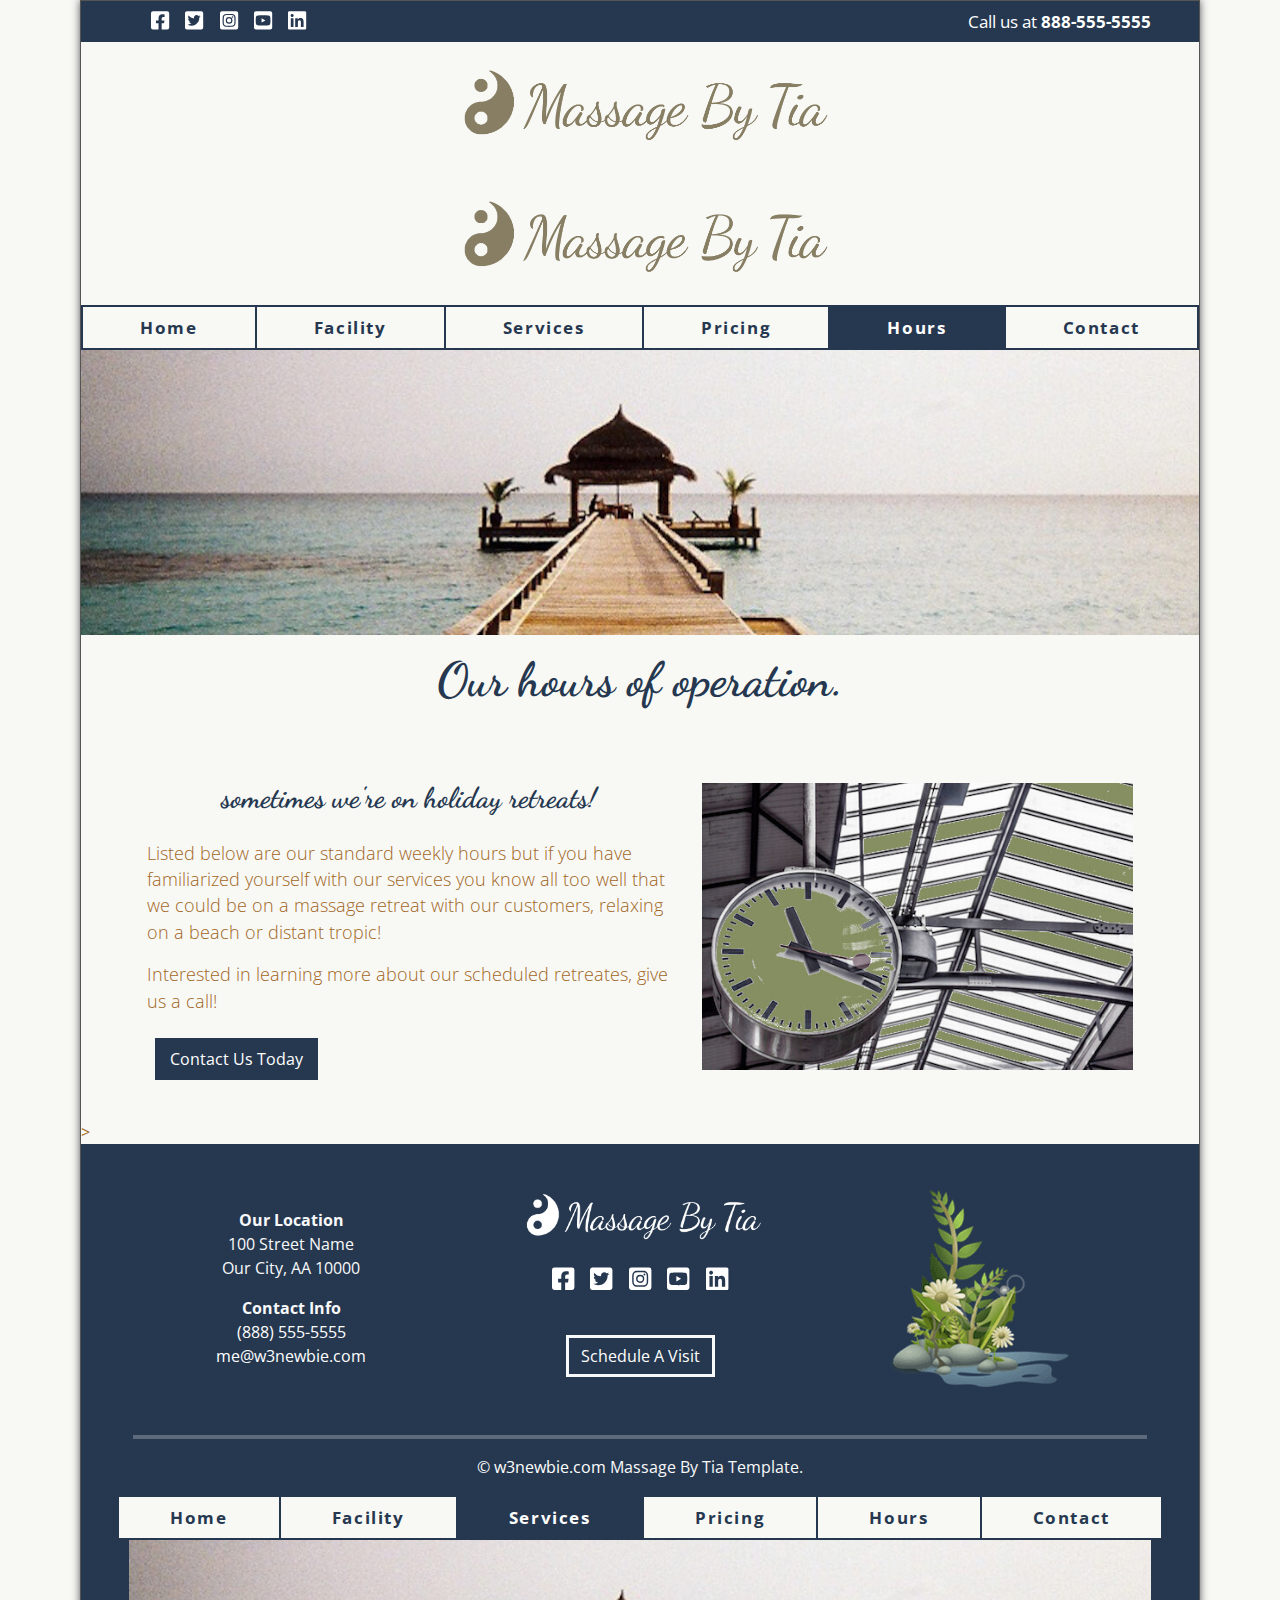
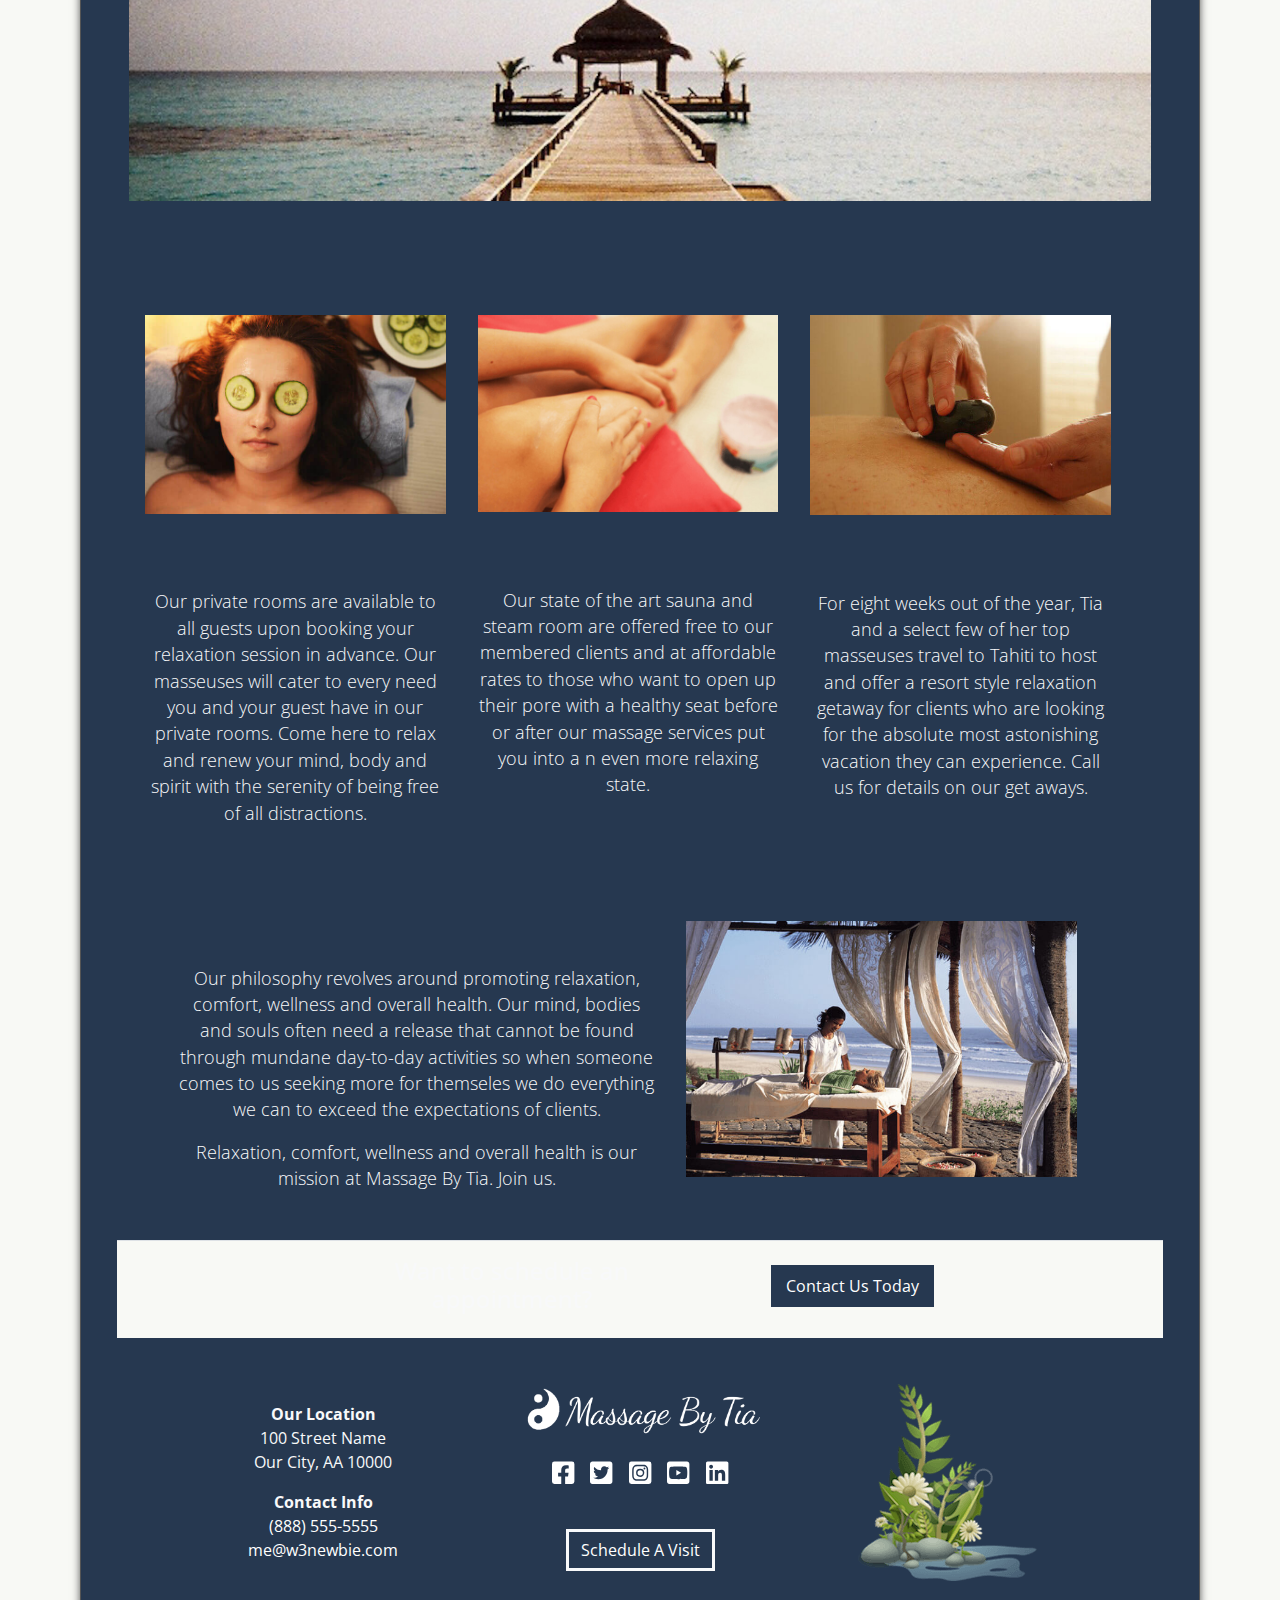
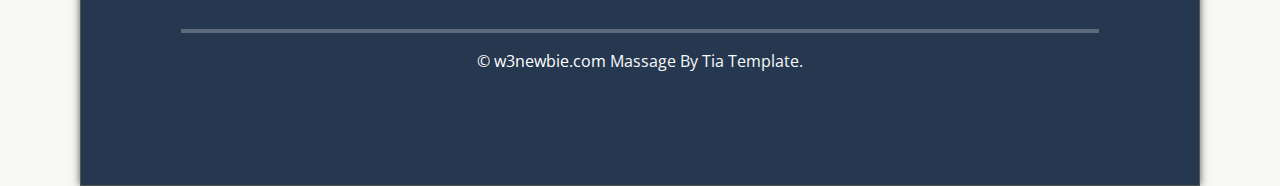
==== about.html @ 9609983c "first commit" ====
<!DOCTYPE html>
<html lang="en">
<head>
	<meta charset="UTF-8">
	<meta name="viewport" content="width=device-width, initial-scale=1.0, viewport-fit=cover">
	<meta http-equiv="X-UA-Compatible" content="ie=edge">
	<title>Massage By Tia Template | Services</title>
	<meta name="description" content="">
	<meta name="keywords" content="">
	<meta name="author" content="w3newbie.com">
	<link rel="shortcut icon" href="img/favicon.ico">
	<!-- Bootstrap CSS -->
	<link rel="stylesheet" href="css/bootstrap.min.css">
	<!-- Style.css -->
	<link rel="stylesheet" href="css/style.css">
	<!-- Google Fonts https://fonts.google.com/ "%7C" replaces "|" for w3c validation -->
	<link href="https://fonts.googleapis.com/css?family=Dancing+Script:400,700%7COpen+Sans:400,700&display=swap" rel="stylesheet">
</head>
<body>
	<!-- Main Wrapping Container -->
	<div class="wrapper">

		<!-- Header -->
		<header>
			<!-- Top Bar -->
			<div class="top-bar">
				<div class="container">
					<div class="row">
						<!-- Social Menu -->
						<div class="d-none d-sm-block col-sm-6 col-md-4 col-lg-3">
							<div class="social-center mx-auto">
								<ul class="social">
									<li><a href="https://facebook.com/w3newbie/" target="_blank"><i class="fa-brands fa-facebook-square"></i></a></li>
									<li><a href="https://twitter.com/w3newb" target="_blank"><i class="fa-brands fa-twitter-square"></i></a></li>
									<li><a href="https://instagram.com/w3newbie/" target="_blank"><i class="fa-brands fa-instagram-square"></i></a></li>
									<li><a href="https://youtube.com/w3newbie/" target="_blank"><i class="fa-brands fa-youtube-square"></i></a></li>
									<li><a href="https://linkedin.com" target="_blank"><i class="fa-brands fa-linkedin"></i></a></li>
								</ul>
							</div>
						</div>
						<!-- Filler Space Between -->
						<div class="d-none d-md-block col-md-4 col-lg-6">
						</div>
						<!-- Phone -->
						<div class="col-sm-6 col-md-4 col-lg-3 text-center">
							<a href="tel:+18885555555">
								<p>Call us at <b> 888-555-5555</b></p>
							</a>
						</div>

					</div> <!-- End Row -->
				</div> <!-- End Container -->
			</div> <!-- End Top Bar -->

			<!-- Logo -->
			<div class="row justify-content-center">
				<div class="col-8 col-md-6 col-lg-5">
					<a href="index.html"><img class="img-fluid" src="img/logo.png" alt=""/></a>
				</div>
			</div> <!-- End Logo -->


		
			<!-- Logo -->
			<div class="row justify-content-center">
				<div class="col-8 col-md-6 col-lg-5">
					<a href="index.html"><img class="img-fluid" src="img/logo.png" alt=""/></a>
				</div>
			</div> <!-- End Logo -->

			<!-- Navbar -->
			<nav class="navbar navbar-expand-sm">
				<!-- Hamburger Menu Toggle -->
				<button class="navbar-toggler" type="button" data-bs-toggle="collapse" data-bs-target="#navbarResponsive">
					<span class="custom-toggler-icon"><i class="fas fa-bars"></i></span>
				</button>
				<!-- Navigation -->
				<div class="collapse navbar-collapse" id="navbarResponsive">
					<ul class="navbar-nav nav-fill w-100">
						<li class="nav-item">
							<a href="index.html" class="nav-link">Home</a>
						</li>
						<li class="nav-item">
							<a href="facility.html" class="nav-link">Facility</a>
						</li>
						<li class="nav-item">
							<a href="about.html" class="nav-link">Services</a>
						</li>
						<li class="nav-item">
							<a href="pricing.html" class="nav-link">Pricing</a>
						</li>
						<li class="nav-item active">
							<a href="hours.html" class="nav-link active">Hours</a>
						</li>
						<li class="nav-item">
							<a href="contact.html" class="nav-link">Contact</a>
						</li>
					</ul>
				</div>

			 </nav> <!-- End Navbar-->

		</header> <!-- End Header -->

      <!-- Banner IMG -->
		<img src="img/pier.jpg" alt=""/>

      <!-- H1 Heading Title -->
      <h1 class="title py-3">Our hours of operation.</h1>

      <!-- Two Column Section -->
      <div class="row justify-content-center p-3">
         <div class="col-md-8 col-lg-6">
            <h3 class="title py-3">sometimes we're on holiday retreats!</h3>
            <p class="lead">Listed below are our standard weekly hours but if you have familiarized yourself with our services you know all too well that we could be on a massage retreat with our customers, relaxing on a beach or distant tropic!</p>
            <p class="lead">Interested in learning more about our scheduled retreates, give us a call!</p>
            <a class="btn btn-green btn-md" href="contact.html">Contact Us Today</a>
         </div>
         <div class="col-md-4 col-lg-5 my-auto">
               <img src="img/hours/hours.jpg" alt=""/>
         </div>
      </div>
      <!-- End Two Column Section -->

>

		<!-- Footer -->
		<div class="footer">
         <div class="row text-light text-center pt-4 pb-5 px-2 px-md-5">
   
            <div class="col-md mt-4">
               <strong>Our Location</strong>
               <p>100 Street Name<br>Our City, AA 10000</p>
               <strong>Contact Info</strong>
               <p><a href="tel:+18885555555">(888) 555-5555</a>
                  <br><a href="mailto:me@w3newbie.com">me@w3newbie.com</a></p>
            </div> <!-- End Column -->

            <div class="col-md my-auto">
               <img class="logo" src="img/logo-white.png" alt="">
               <div class="social-center mx-auto">
                  <ul class="social">
                     <li><a href="https://facebook.com/w3newbie/" target="_blank"><i class="fa-brands fa-facebook-square"></i></a></li>
							<li><a href="https://twitter.com/w3newb" target="_blank"><i class="fa-brands fa-twitter-square"></i></a></li>
							<li><a href="https://instagram.com/w3newbie/" target="_blank"><i class="fa-brands fa-instagram-square"></i></a></li>
							<li><a href="https://youtube.com/w3newbie/" target="_blank"><i class="fa-brands fa-youtube-square"></i></a></li>
							<li><a href="https://linkedin.com" target="_blank"><i class="fa-brands fa-linkedin"></i></a></li>
                  </ul>
               </div>
               <a class="btn btn-outline-light btn-md" href="contact.html">Schedule A Visit</a>
            </div> <!-- End Column -->

            <div class="col-md my-auto">
               <img src="img/plant.png" alt=""/>
            </div> <!-- End Column -->

            <div class="col-12 pb-0">
               <hr class="socket w-100">
               <p>&copy; <a href="https://w3newbie.com" target="_blank">w3newbie.com</a> Massage By Tia Template.</p>
            </div>





			<!-- Navbar -->
			<nav class="navbar navbar-expand-sm">
				<!-- Hamburger Menu Toggle -->
				<button class="navbar-toggler" type="button" data-bs-toggle="collapse" data-bs-target="#navbarResponsive">
					<span class="custom-toggler-icon"><i class="fas fa-bars"></i></span>
				</button>
				<!-- Navigation -->
				<div class="collapse navbar-collapse" id="navbarResponsive">
					<ul class="navbar-nav nav-fill w-100">
						<li class="nav-item">
							<a href="index.html" class="nav-link">Home</a>
						</li>
						<li class="nav-item">
							<a href="facility.html" class="nav-link">Facility</a>
						</li>
						<li class="nav-item active">
							<a href="services.html" class="nav-link active">Services</a>
						</li>
						<li class="nav-item">
							<a href="pricing.html" class="nav-link">Pricing</a>
						</li>
						<li class="nav-item">
							<a href="hours.html" class="nav-link">Hours</a>
						</li>
						<li class="nav-item">
							<a href="contact.html" class="nav-link">Contact</a>
						</li>
					</ul>
				</div>

			 </nav> <!-- End Navbar-->

		</header> <!-- End Header -->

      <!-- Banner IMG -->
		<img src="img/pier.jpg" alt=""/>

      <!-- H1 Heading Title -->
      <h1 class="title py-3">our extended massage services...</h1>

      <!-- Three Column Section -->
      <div class="row px-4">
         <div class="col-md">
            <img src="img/services/beauty-mask.jpg" alt=""/>
            <h3 class="title py-3">Private Massage Area</h3>
            <p class="lead">Our private rooms are available to all guests upon booking your relaxation session in advance. Our masseuses will cater to every need you and your guest have in our private rooms. Come here to relax and renew your mind, body and spirit with the serenity of being free of all distractions.</p>
         </div>
         <div class="col-md">
            <img src="img/services/foot-massages.jpg" alt=""/>
            <h3 class="title py-3">Sauna & Steam Room</h3>
            <p class="lead">Our state of the art sauna and steam room are offered free to our membered clients and at affordable rates to those who want to open up their pore with a healthy seat before or after our massage services put you into a n even more relaxing state.</p>
         </div>
         <div class="col-md">
            <img src="img/facility/rock-therapy.jpg" alt=""/>
            <h3 class="title py-3">Our Resort Retreat</h3>
            <p class="lead">For eight weeks out of the year, Tia and a select few of her top masseuses travel to Tahiti to host and offer a resort style relaxation getaway for clients who are looking for the absolute most astonishing vacation they can experience. Call us for details on our get aways.</p>
         </div>
      </div>
      <!-- End Three Column Section -->

      <!-- Two Column Section -->
      <div class="row justify-content-center p-3">
         <div class="col-md-8 col-lg-6">
            <h3 class="title py-3">the philosophy of our services.</h3>
            <p class="lead">Our philosophy revolves around promoting relaxation, comfort, wellness and overall health. Our mind, bodies and souls often need a release that cannot be found through mundane day-to-day activities so when someone comes to us seeking more for themseles we do everything we can to exceed the expectations of clients.</p>
            <p class="lead">Relaxation, comfort, wellness and overall health is our mission at Massage By Tia. Join us.</p>
         </div>
         <div class="col-md-4 col-lg-5 my-auto">
               <img src="img/home/retreat.jpg" alt=""/>
         </div>
      </div>
      <!-- End Two Column Section -->

      <!-- Button Callout Section -->
      <div class="row m-0 w-100 justify-content-center bg-clear border-top">
         <div class="col-md-6 col-lg-5 my-auto">
            <h4>Want to schedule an appointment?</h4>
         </div>
         <div class="col-md-6 col-lg-3">
            <a class="btn btn-green btn-md" href="contact.html">Contact Us Today</a>
         </div>
      </div>
      <!-- End Button Callout Section -->

      <!-- Footer -->
      <div class="footer">
         <div class="row text-light text-center pt-4 pb-5 px-2 px-md-5">
   
            <div class="col-md mt-4">
               <strong>Our Location</strong>
               <p>100 Street Name<br>Our City, AA 10000</p>
               <strong>Contact Info</strong>
               <p><a href="tel:+18885555555">(888) 555-5555</a>
						<br><a href="mailto:me@w3newbie.com">me@w3newbie.com</a></p>
            </div> <!-- End Column -->

            <div class="col-md my-auto">
               <img class="logo" src="img/logo-white.png" alt="">
               <div class="social-center mx-auto">
                  <ul class="social">
							<li><a href="https://facebook.com/w3newbie/" target="_blank"><i class="fa-brands fa-facebook-square"></i></a></li>
							<li><a href="https://twitter.com/w3newb" target="_blank"><i class="fa-brands fa-twitter-square"></i></a></li>
							<li><a href="https://instagram.com/w3newbie/" target="_blank"><i class="fa-brands fa-instagram-square"></i></a></li>
							<li><a href="https://youtube.com/w3newbie/" target="_blank"><i class="fa-brands fa-youtube-square"></i></a></li>
							<li><a href="https://linkedin.com" target="_blank"><i class="fa-brands fa-linkedin"></i></a></li>
                  </ul>
               </div>
               <a class="btn btn-outline-light btn-md" href="contact.html">Schedule A Visit</a>
            </div> <!-- End Column -->

            <div class="col-md my-auto">
               <img src="img/plant.png" alt=""/>
            </div> <!-- End Column -->

            <div class="col-12 pb-0">
               <hr class="socket w-100">
               <p>&copy; <a href="https://w3newbie.com" target="_blank">w3newbie.com</a> Massage By Tia Template.</p>
            </div>
   
         </div> <!-- End Row -->
      </div> <!-- End Footer Container -->

   </div> <!-- End Main Container Fluid -->

   <!-- Script Source Files -->

	<!-- jQuery -->
	<script src="js/jquery-3.6.4.min.js"></script>
	<!-- Bootstrap 5 Bundle JS -->
	<script src="js/bootstrap.bundle.min.js"></script>
	<!-- Font Awesome -->
   <script src="js/all.min.js"></script>
   <!-- Plugins.js -->
   <script src="js/plugins.js"></script>
   
   <!-- End of Script Source Files -->
</body>
</html>
---- css/style.css ----
/*============= RESET STYLE =============
FONTS:
Body/Nav: font-family: 'Open Sans', sans-serif;
Headings: font-family: 'Dancing Script', cursive;
*/

/*-- iPhone X Remove Gutters
Ignore W3C Validation error for this style. --*/
html {
   padding: env(safe-area-inset);
   scroll-behavior: auto!important; /*-- Disable Bootstrap 5 Scroll Behavior to control speed in plugins.js --*/
}

/*-- Body Font --*/
body {
   background: #f8f9f5;
   font-family: 'Open Sans', sans-serif;
   color: #a2651d;
}

/*-- Extra Bootstrap Column Padding --*/
[class*="col-"] {
   padding: 1rem;
}

/*-- Remove Blue Browser Outline Around Buttons in Chrome --*/
a:focus,
button:focus {
  outline: 0 !important;
  -webkit-appearance: none;
  box-shadow: none !important;
}

/*-- Pointer Cursor On Links & Buttons --*/
a, .btn, button {
   cursor: pointer!important;
}

/*-- Main Wrapping Container --*/
.wrapper {
	max-width: 1120px;
   width: 97%;
   margin: 0 auto;
   padding: 0;
	background: #f8f9f5;
	border: .05rem solid #555;
   box-shadow: 0 0 .5rem 0 #555;
   overflow: hidden;
}

/*-- Headings & Text --*/
h1.title {
   font-family: 'Dancing Script', cursive;
   font-weight: 700;
   font-size: 3rem;
   color: #263850;
   text-align: center;
}
h3.title {
   font-family: 'Dancing Script', cursive;
   font-weight: 700;
   font-size: 1.8rem;;
   color: #263850;
   text-align: center;
}
.title a {
   color: #263850;
}
p.lead {
   font-size: 1.1rem;
}

/*-- Buttons --*/
.btn {
   border-width: medium;
   border-radius: 0;
   margin: .5rem;
}
.btn-green {
   border-width: medium;
   border-radius: 0;
   margin: .5rem;
}
.btn-green {
   border-color: #263850;
   background-color: #263850;
   color: white;
}
.btn-green:hover,
.btn-green:focus {
   border-color: #263850;
   background-color: white;
   color: #263850;
}

/*-- Background Colors --*/
.bg-green {
   background-color: #263850;
}
.bg-clear {
   background-color:#f8f9f5;
}

/*-- Set Max Width for all IMGs --*/
img {
   max-width: 100%;
}

/*============= HEADER =============*/

.top-bar {
   background: #263850;
   height: 2.55rem;
   padding: .5rem 0;
}
.top-bar [class*="col-"] {
   padding: 0!important;
   margin: 0!important;
}
.top-bar p, .top-bar a {
   font-size: 1.05rem;
   color: white!important;
   text-decoration: none!important;
}
.social-center {
   max-width: 9.7rem;
}
ul.social {
   display: flex;
   list-style-type: none;
   margin: 0;
   padding: 0;
}
ul.social li {
   display: inline;
   padding: 0 .5rem;
}
.top-bar .svg-inline--fa {
   color: white;
   font-size: 1.3rem;
   transition: all 0.5s ease 0s;
}
.top-bar .svg-inline--fa:hover {
   color: #263850;
}

/*============= NAVIGATION =============*/

.navbar-brand img {
   height: 2rem;
}
.navbar {
   padding: 0;
   font-size: 1rem;
   letter-spacing: .1rem;
   font-weight: 700;
   background-color: #263850;
}
.navbar-nav li {
   background-color: #f8f9f5;
   border: .15rem solid #263850;
   border-right: 0;
   transition: all .5s ease;
}
.navbar-nav li:last-of-type {
   border-right: .15rem solid #263850;
}
.navbar-nav li.active,
.navbar-nav li:hover {
   background-color: #263850;
   transition: all .5s ease;
}
.navbar-nav .nav-link {
   font-size: 1.05rem;;
   padding-top: .5rem;
   color: #263850;
}
.navbar-nav .nav-link.active,
.navbar-nav .nav-link:hover {
   color: white;
}
.svg-inline--fa.fa-bars {
   color: white;
   font-size: 1.6rem;
}
.custom-toggler-icon .fab,
.custom-toggler-icon .fas {
  color: white;
  font-size: 1.8rem;
}
.navbar-toggler {
   border: none!important;
}

/*============= CAROUSEL =============*/

/*-- Change Carousel Transition Speed --*/
.carousel-item-next, .carousel-item-prev, .carousel-item.active {
  display: block;
  transition: -webkit-transform 1.2s ease;
  transition: transform 1.2s ease;
  transition: transform 1.2s ease,-webkit-transform 1.2s ease;
}

/*-- Carousel Previous & Nest Buttons --*/
.carousel-control-prev,
.carousel-control-next {
  width: 8%;
  cursor: pointer!important;
}
.carousel-control-next {
   padding-right: 3.2rem!important;
}
.carousel-control-prev .svg-inline--fa,
.carousel-control-next .svg-inline--fa {
  position: absolute;
  background: #263850;
  border-radius: 0;
  padding: .6rem .9rem!important;
  font-size: 2rem!important;
  color: #f8f9f5;
  opacity: .7;
  transition: all .5s ease;
}
.carousel-control-prev .svg-inline--fa:hover,
.carousel-control-next .svg-inline--fa:hover {
  background: #f8f9f5;
  color: #263850;
  opacity: 1;
  transition: all .5s ease;
  cursor: pointer;
}

/*-- Make Carousel Prev/Next Visible on hover --*/
.carousel .carousel-control-prev,
.carousel .carousel-control-next {
   visibility: hidden;
   opacity: 0;
   transition: visibility 0s linear 1000s, opacity 1000ms;
}
.carousel:hover .carousel-control-prev,
.carousel:hover .carousel-control-next {
   visibility: visible !important;
   opacity: 1;
   transition: visibility 0s linear 0s, opacity 1000ms;
}

/*-- Carousel Caption --*/
.carousel-caption {
   left: 12%;
   right: 12%;
   position: absolute;
   transform: translateY(-50%);
   top: 45%;
}
.carousel-caption.text-left,
.carousel-caption.text-right {
   top: 41%;
}

/*============= CONTACT SECTION =============*/

.footer {
   background-color: #263850;
}
img.logo {
   max-height: 4rem;
}
.footer a {
   color: white;
   text-decoration: none;
}
.footer .social-center {
   max-width: 12rem;
   padding-bottom: 1rem;
}
.footer ul.social li {
   display: inline;
   padding: 1rem .5rem;
}
.footer .svg-inline--fa {
   color: white;
   font-size: 1.6rem;
   transition: all 0.5s ease 0s;
}
.footer .svg-inline--fa:hover {
   color: #a2651d;
}

/*-- Footer Socket --*/
hr.socket {
   border-top: .3rem solid #fff;
}

/*============= FACILITIES PAGE =============*/

.list-group li {
   background-color: #263850;
	text-align: center;
	padding: .4rem;
   color: #263850;
   font-size: 1.25rem;
   font-weight: 300;
   letter-spacing: .1rem;
}

/*============= PRICING & HOURS Table =============*/

table, tr {
   border: .15rem solid #a2651d;
}
.thread-green {
   background-color: #a2651d;
   border-bottom: .15rem solid #a2651d;
}
thead th, thead td {
   color: white;
   border-top: 0!important;
   border-bottom: 0!important;
   border-right: .1rem solid #a2651d;
}
th, td {
   font-weight: 700;
   color: #a2651d;
   border-right: .1rem solid #000;
}

/*============= CONTACT FORM =============*/
.form-group {
   margin-bottom: 1.3rem;
}
.form-control {
   background: #f8f9f5;
   border-radius: 0;
   border: .15rem solid #a2651d;
   color: #a2651d!important;
   font-size: 1.1rem;
}
.form-control:focus {
   background: #F1EEDC;
   border: .15rem solid #a2651d;
}
.form-group input::placeholder,
.form-group textarea::placeholder {
   color: #a2651d;
}
.controls input:focus,
.controls textarea:focus { /*-- Remove Element Outlines in Contact Form --*/
  outline: 0 !important;
  -webkit-appearance: none;
  box-shadow: none !important;
}
.btn-close { /*-- Resize "X" space in success/failure form message --*/
   width: .5em!important;
   height: .7em!important;
   padding: .5em .9em!important;
}

/*============= MEDIA QUERIES =============*/

/* Medium (md) devices (tablets, 768px and under) */
@media (max-width: 767.98px) {
   .carousel-caption {
      top:40%;
   }
   .carousel-caption h2 {
      font-size: 2rem;
   }
   h1.title {
      font-size: 2.2rem;
   }
   p.lead {
      font-size: 1rem;
   }
   h3.title {
      font-size: 1.6rem;
   }
}

/* Small (sm) devices (landscape phones, 576px and under) */
@media (max-width: 575.98px) {
   .navbar-toggler {
      width: 100%;
   }
   .custom-toggler-icon {
      float: right;
      padding-right: 2rem;
   }
   .navbar-nav li {
      border-top: 0;
   }
   .navbar-nav li:first-of-type {
      border-top: .1rem solid #a2651d;
   }
   .carousel-caption {
      top:32%!important;
   }
   th, td {
      font-size: .9rem;
   }
}

/*============ BOOTSTRAP BREAK POINTS:

Extra small (xs) devices (portrait phones, less than 576px)
No media query since this is the default in Bootstrap

Small (sm) devices (landscape phones, 576px and up)
@media (min-width: 576px) { ... }

Medium (md) devices (tablets, 768px and up)
@media (min-width: 768px) { ... }

Large (lg) devices (desktops, 992px and up)
@media (min-width: 992px) { ... }

Extra (xl) large devices (large desktops, 1200px and up)
@media (min-width: 1200px) { ... }

=============*/
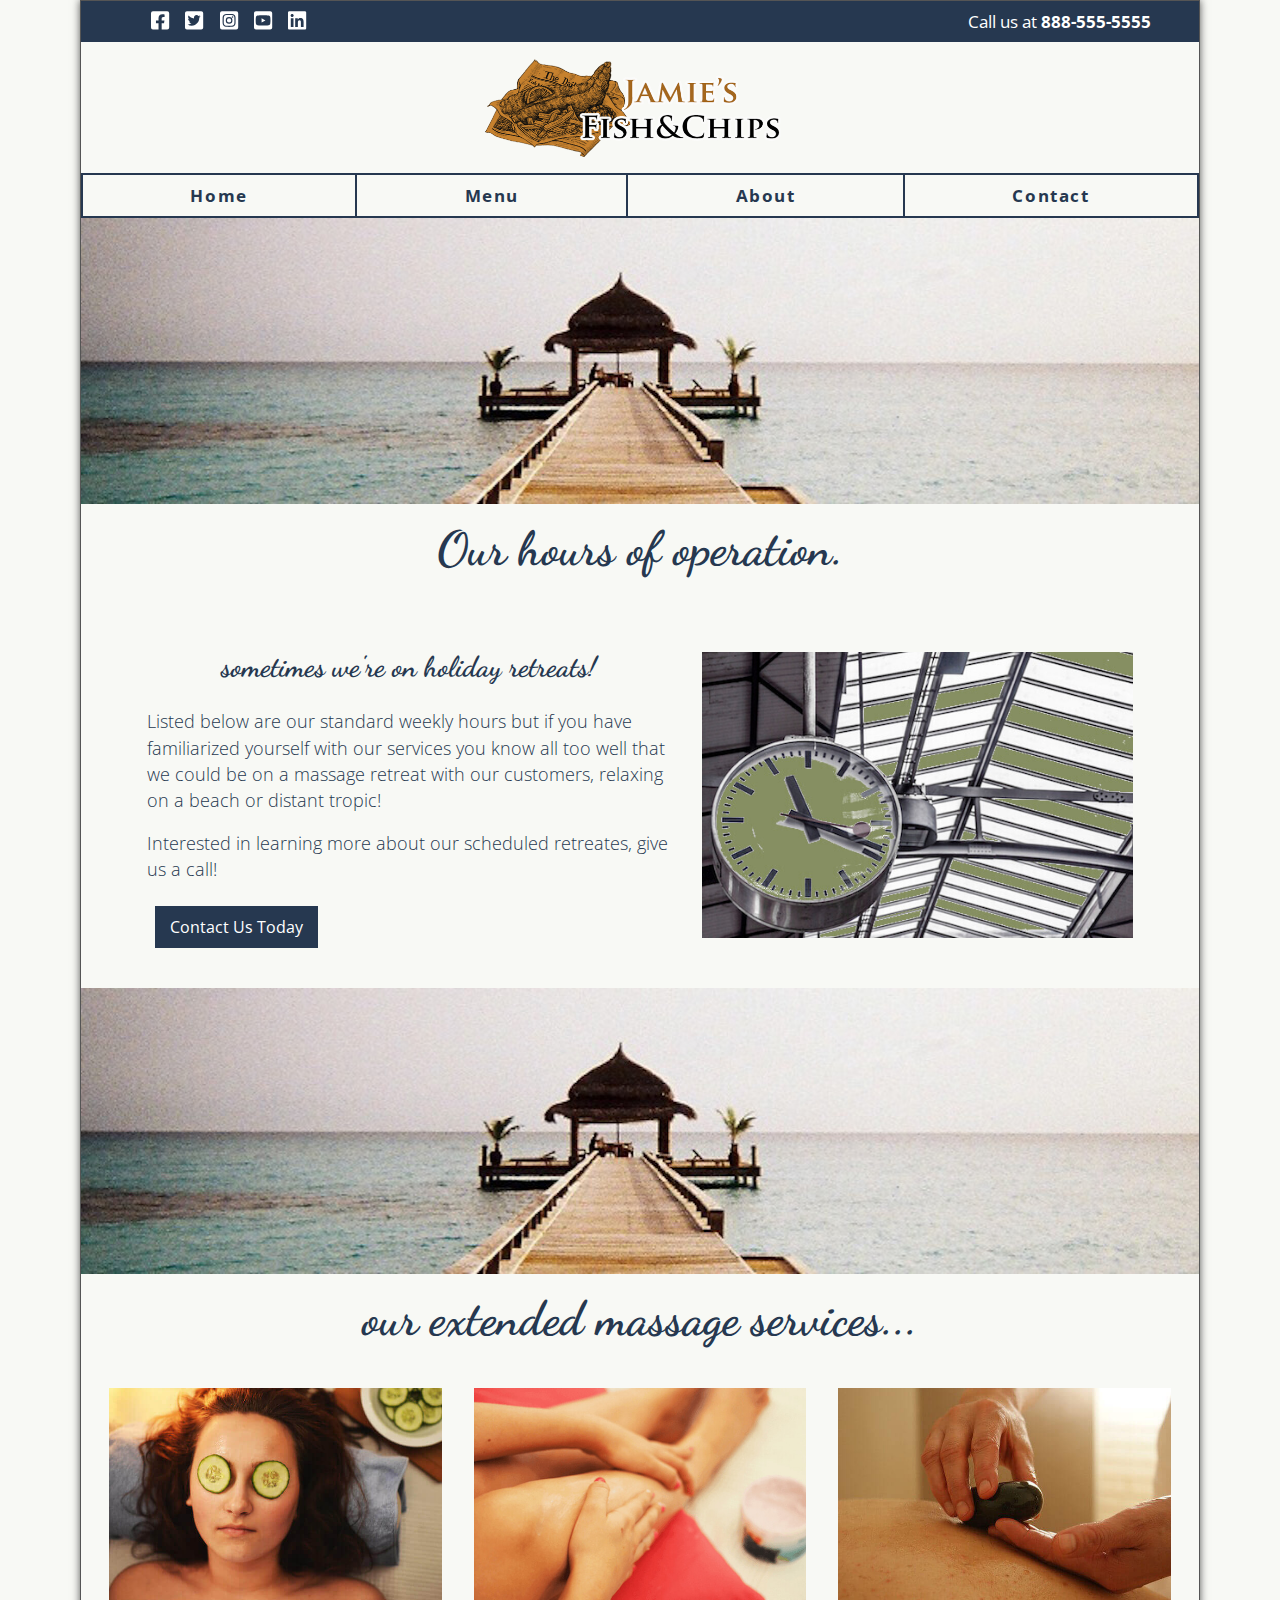
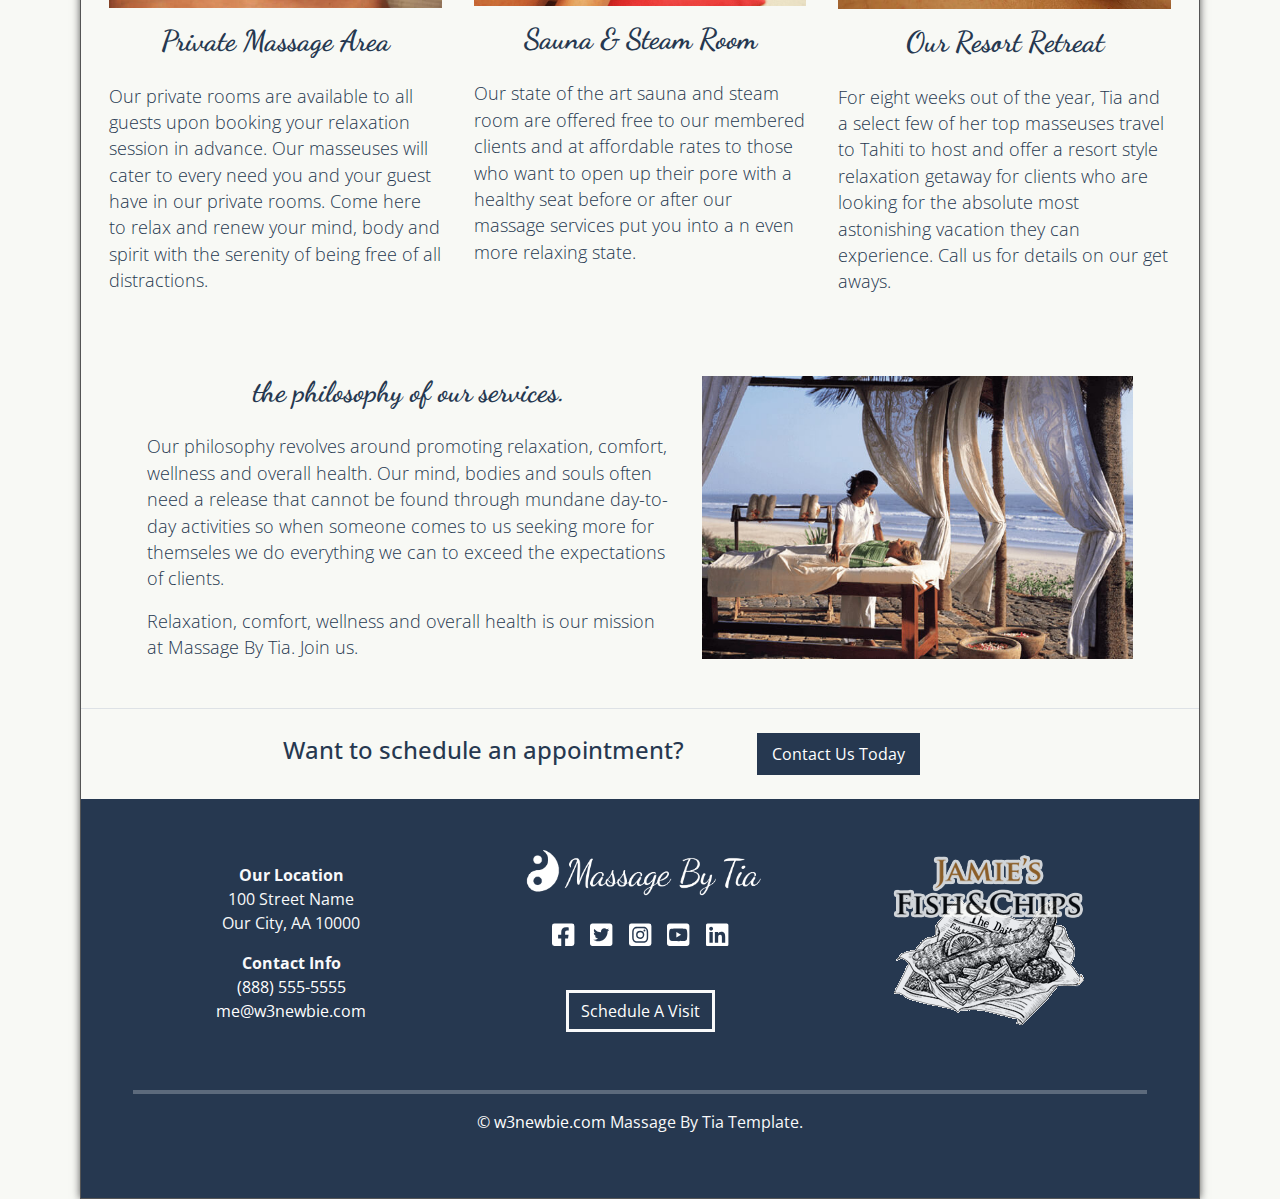
==== commit fa5da9ec: "done menu title" ====
--- a/about.html
+++ b/about.html
@@ -4,7 +4,7 @@
 	<meta charset="UTF-8">
 	<meta name="viewport" content="width=device-width, initial-scale=1.0, viewport-fit=cover">
 	<meta http-equiv="X-UA-Compatible" content="ie=edge">
-	<title>Massage By Tia Template | Services</title>
+	<title>Jamie FishnChips | About</title>
 	<meta name="description" content="">
 	<meta name="keywords" content="">
 	<meta name="author" content="w3newbie.com">
@@ -55,18 +55,10 @@
 			<!-- Logo -->
 			<div class="row justify-content-center">
 				<div class="col-8 col-md-6 col-lg-5">
-					<a href="index.html"><img class="img-fluid" src="img/logo.png" alt=""/></a>
+					<a href="index.html"><img class="img-fluid" src="img/logo1.png" alt=""/></a>
 				</div>
 			</div> <!-- End Logo -->
 
-
-		
-			<!-- Logo -->
-			<div class="row justify-content-center">
-				<div class="col-8 col-md-6 col-lg-5">
-					<a href="index.html"><img class="img-fluid" src="img/logo.png" alt=""/></a>
-				</div>
-			</div> <!-- End Logo -->
 
 			<!-- Navbar -->
 			<nav class="navbar navbar-expand-sm">
@@ -81,17 +73,17 @@
 							<a href="index.html" class="nav-link">Home</a>
 						</li>
 						<li class="nav-item">
-							<a href="facility.html" class="nav-link">Facility</a>
-						</li>
-						<li class="nav-item">
-							<a href="about.html" class="nav-link">Services</a>
-						</li>
-						<li class="nav-item">
+							<a href="menu.html" class="nav-link">Menu</a>
+						</li>
+						<li class="nav-item">
+							<a href="about.html" class="nav-link">About</a>
+						</li>
+						<!-- <li class="nav-item">
 							<a href="pricing.html" class="nav-link">Pricing</a>
-						</li>
-						<li class="nav-item active">
+						</li> -->
+						<!-- <li class="nav-item active">
 							<a href="hours.html" class="nav-link active">Hours</a>
-						</li>
+						</li> -->
 						<li class="nav-item">
 							<a href="contact.html" class="nav-link">Contact</a>
 						</li>
@@ -122,78 +114,7 @@
       </div>
       <!-- End Two Column Section -->
 
->
-
-		<!-- Footer -->
-		<div class="footer">
-         <div class="row text-light text-center pt-4 pb-5 px-2 px-md-5">
-   
-            <div class="col-md mt-4">
-               <strong>Our Location</strong>
-               <p>100 Street Name<br>Our City, AA 10000</p>
-               <strong>Contact Info</strong>
-               <p><a href="tel:+18885555555">(888) 555-5555</a>
-                  <br><a href="mailto:me@w3newbie.com">me@w3newbie.com</a></p>
-            </div> <!-- End Column -->
-
-            <div class="col-md my-auto">
-               <img class="logo" src="img/logo-white.png" alt="">
-               <div class="social-center mx-auto">
-                  <ul class="social">
-                     <li><a href="https://facebook.com/w3newbie/" target="_blank"><i class="fa-brands fa-facebook-square"></i></a></li>
-							<li><a href="https://twitter.com/w3newb" target="_blank"><i class="fa-brands fa-twitter-square"></i></a></li>
-							<li><a href="https://instagram.com/w3newbie/" target="_blank"><i class="fa-brands fa-instagram-square"></i></a></li>
-							<li><a href="https://youtube.com/w3newbie/" target="_blank"><i class="fa-brands fa-youtube-square"></i></a></li>
-							<li><a href="https://linkedin.com" target="_blank"><i class="fa-brands fa-linkedin"></i></a></li>
-                  </ul>
-               </div>
-               <a class="btn btn-outline-light btn-md" href="contact.html">Schedule A Visit</a>
-            </div> <!-- End Column -->
-
-            <div class="col-md my-auto">
-               <img src="img/plant.png" alt=""/>
-            </div> <!-- End Column -->
-
-            <div class="col-12 pb-0">
-               <hr class="socket w-100">
-               <p>&copy; <a href="https://w3newbie.com" target="_blank">w3newbie.com</a> Massage By Tia Template.</p>
-            </div>
-
-
-
-
-
-			<!-- Navbar -->
-			<nav class="navbar navbar-expand-sm">
-				<!-- Hamburger Menu Toggle -->
-				<button class="navbar-toggler" type="button" data-bs-toggle="collapse" data-bs-target="#navbarResponsive">
-					<span class="custom-toggler-icon"><i class="fas fa-bars"></i></span>
-				</button>
-				<!-- Navigation -->
-				<div class="collapse navbar-collapse" id="navbarResponsive">
-					<ul class="navbar-nav nav-fill w-100">
-						<li class="nav-item">
-							<a href="index.html" class="nav-link">Home</a>
-						</li>
-						<li class="nav-item">
-							<a href="facility.html" class="nav-link">Facility</a>
-						</li>
-						<li class="nav-item active">
-							<a href="services.html" class="nav-link active">Services</a>
-						</li>
-						<li class="nav-item">
-							<a href="pricing.html" class="nav-link">Pricing</a>
-						</li>
-						<li class="nav-item">
-							<a href="hours.html" class="nav-link">Hours</a>
-						</li>
-						<li class="nav-item">
-							<a href="contact.html" class="nav-link">Contact</a>
-						</li>
-					</ul>
-				</div>
-
-			 </nav> <!-- End Navbar-->
+
 
 		</header> <!-- End Header -->
 
@@ -274,7 +195,7 @@
             </div> <!-- End Column -->
 
             <div class="col-md my-auto">
-               <img src="img/plant.png" alt=""/>
+               <img src="img/fishdish.png" alt=""/>
             </div> <!-- End Column -->
 
             <div class="col-12 pb-0">
--- a/css/style.css
+++ b/css/style.css
@@ -15,7 +15,7 @@
 body {
    background: #f8f9f5;
    font-family: 'Open Sans', sans-serif;
-   color: #a2651d;
+   color: #263850;
 }
 
 /*-- Extra Bootstrap Column Padding --*/
@@ -284,7 +284,7 @@
    transition: all 0.5s ease 0s;
 }
 .footer .svg-inline--fa:hover {
-   color: #a2651d;
+   color: #263850;
 }
 
 /*-- Footer Socket --*/
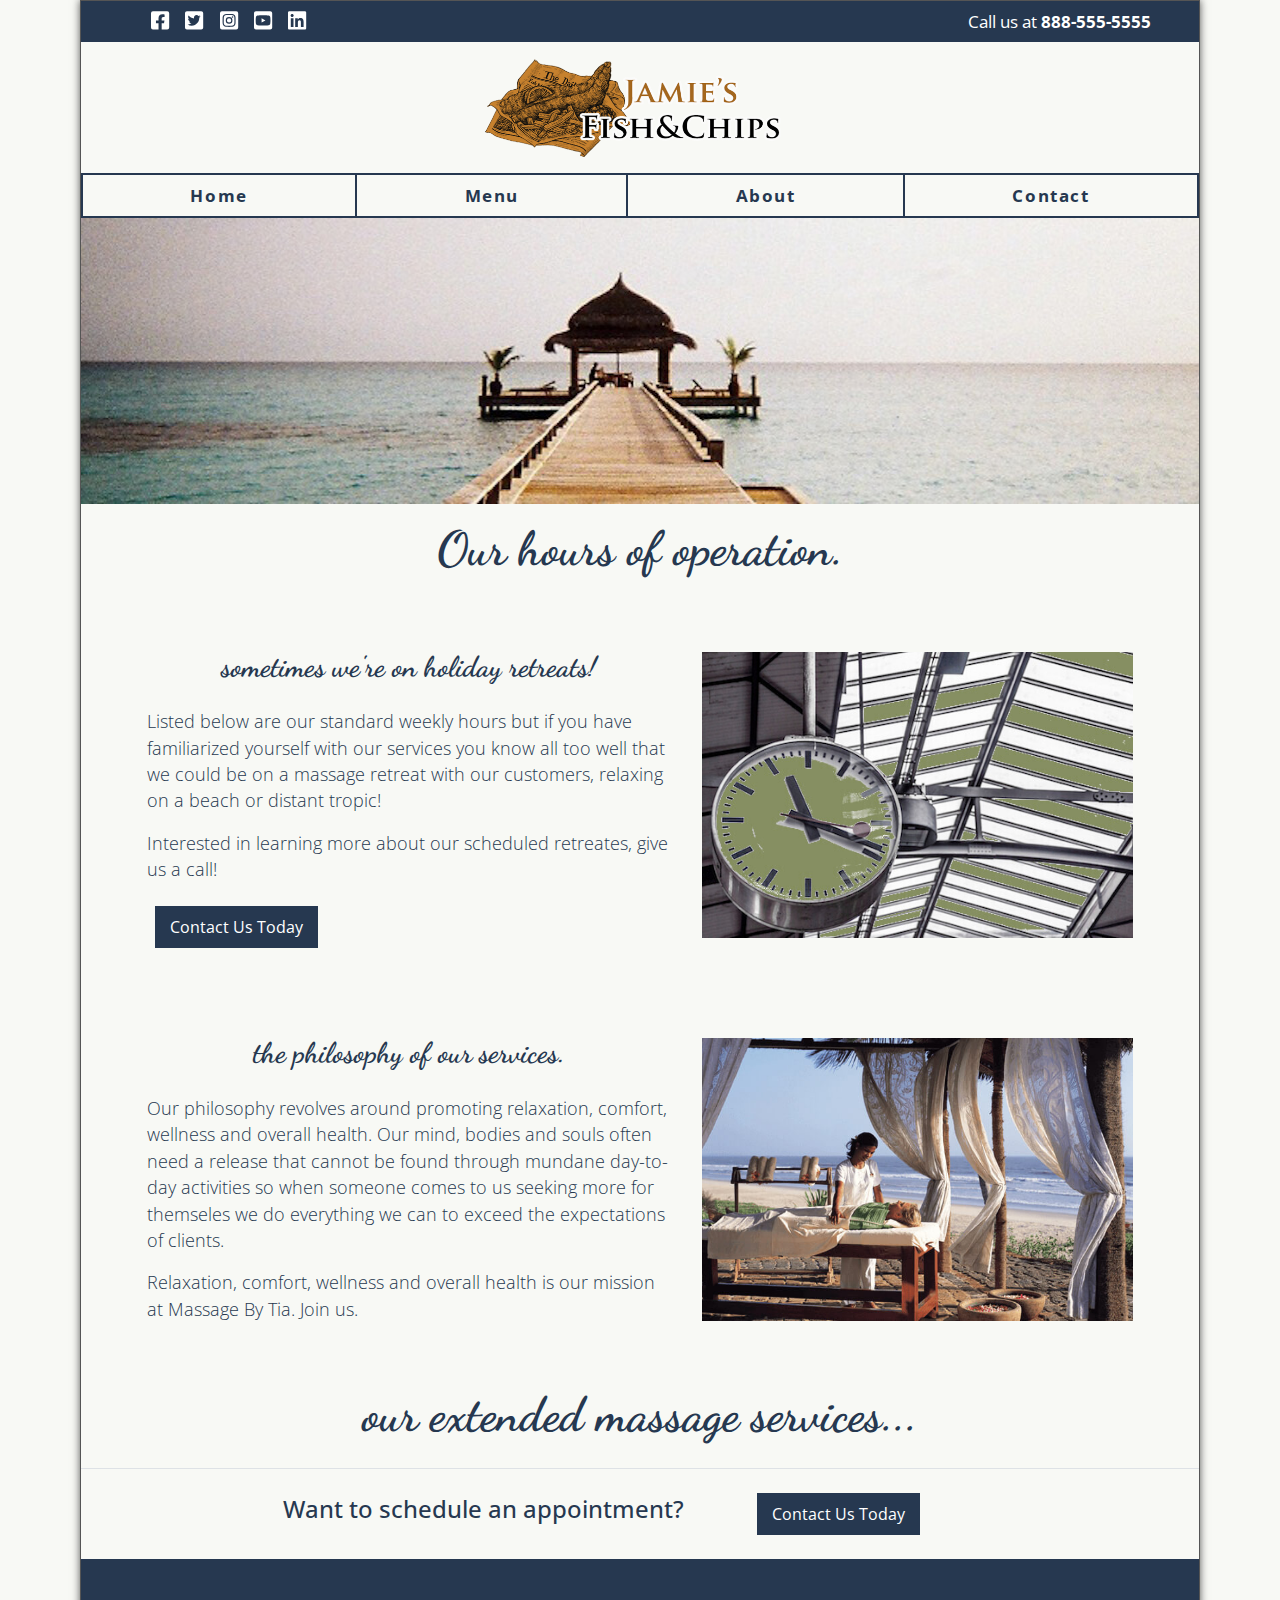
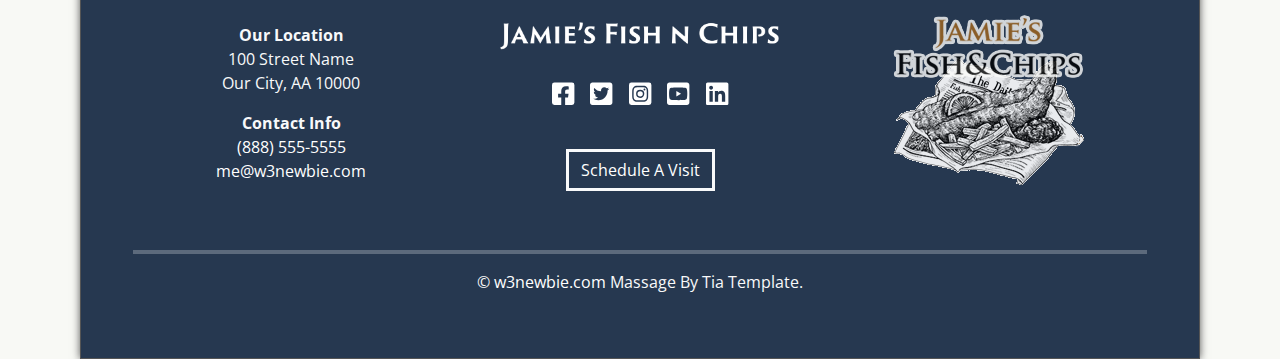
==== commit 020dd99c: "added lorem text" ====
--- a/about.html
+++ b/about.html
@@ -114,48 +114,26 @@
       </div>
       <!-- End Two Column Section -->
 
-
+	<!-- Two Column Section -->
+	<div class="row justify-content-center p-3">
+		<div class="col-md-8 col-lg-6">
+			<h3 class="title py-3">the philosophy of our services.</h3>
+			<p class="lead">Our philosophy revolves around promoting relaxation, comfort, wellness and overall health. Our mind, bodies and souls often need a release that cannot be found through mundane day-to-day activities so when someone comes to us seeking more for themseles we do everything we can to exceed the expectations of clients.</p>
+			<p class="lead">Relaxation, comfort, wellness and overall health is our mission at Massage By Tia. Join us.</p>
+		</div>
+		<div class="col-md-4 col-lg-5 my-auto">
+				<img src="img/home/retreat.jpg" alt=""/>
+		</div>
+		</div>
+		<!-- End Two Column Section -->
 
 		</header> <!-- End Header -->
 
-      <!-- Banner IMG -->
-		<img src="img/pier.jpg" alt=""/>
+
 
       <!-- H1 Heading Title -->
       <h1 class="title py-3">our extended massage services...</h1>
 
-      <!-- Three Column Section -->
-      <div class="row px-4">
-         <div class="col-md">
-            <img src="img/services/beauty-mask.jpg" alt=""/>
-            <h3 class="title py-3">Private Massage Area</h3>
-            <p class="lead">Our private rooms are available to all guests upon booking your relaxation session in advance. Our masseuses will cater to every need you and your guest have in our private rooms. Come here to relax and renew your mind, body and spirit with the serenity of being free of all distractions.</p>
-         </div>
-         <div class="col-md">
-            <img src="img/services/foot-massages.jpg" alt=""/>
-            <h3 class="title py-3">Sauna & Steam Room</h3>
-            <p class="lead">Our state of the art sauna and steam room are offered free to our membered clients and at affordable rates to those who want to open up their pore with a healthy seat before or after our massage services put you into a n even more relaxing state.</p>
-         </div>
-         <div class="col-md">
-            <img src="img/facility/rock-therapy.jpg" alt=""/>
-            <h3 class="title py-3">Our Resort Retreat</h3>
-            <p class="lead">For eight weeks out of the year, Tia and a select few of her top masseuses travel to Tahiti to host and offer a resort style relaxation getaway for clients who are looking for the absolute most astonishing vacation they can experience. Call us for details on our get aways.</p>
-         </div>
-      </div>
-      <!-- End Three Column Section -->
-
-      <!-- Two Column Section -->
-      <div class="row justify-content-center p-3">
-         <div class="col-md-8 col-lg-6">
-            <h3 class="title py-3">the philosophy of our services.</h3>
-            <p class="lead">Our philosophy revolves around promoting relaxation, comfort, wellness and overall health. Our mind, bodies and souls often need a release that cannot be found through mundane day-to-day activities so when someone comes to us seeking more for themseles we do everything we can to exceed the expectations of clients.</p>
-            <p class="lead">Relaxation, comfort, wellness and overall health is our mission at Massage By Tia. Join us.</p>
-         </div>
-         <div class="col-md-4 col-lg-5 my-auto">
-               <img src="img/home/retreat.jpg" alt=""/>
-         </div>
-      </div>
-      <!-- End Two Column Section -->
 
       <!-- Button Callout Section -->
       <div class="row m-0 w-100 justify-content-center bg-clear border-top">
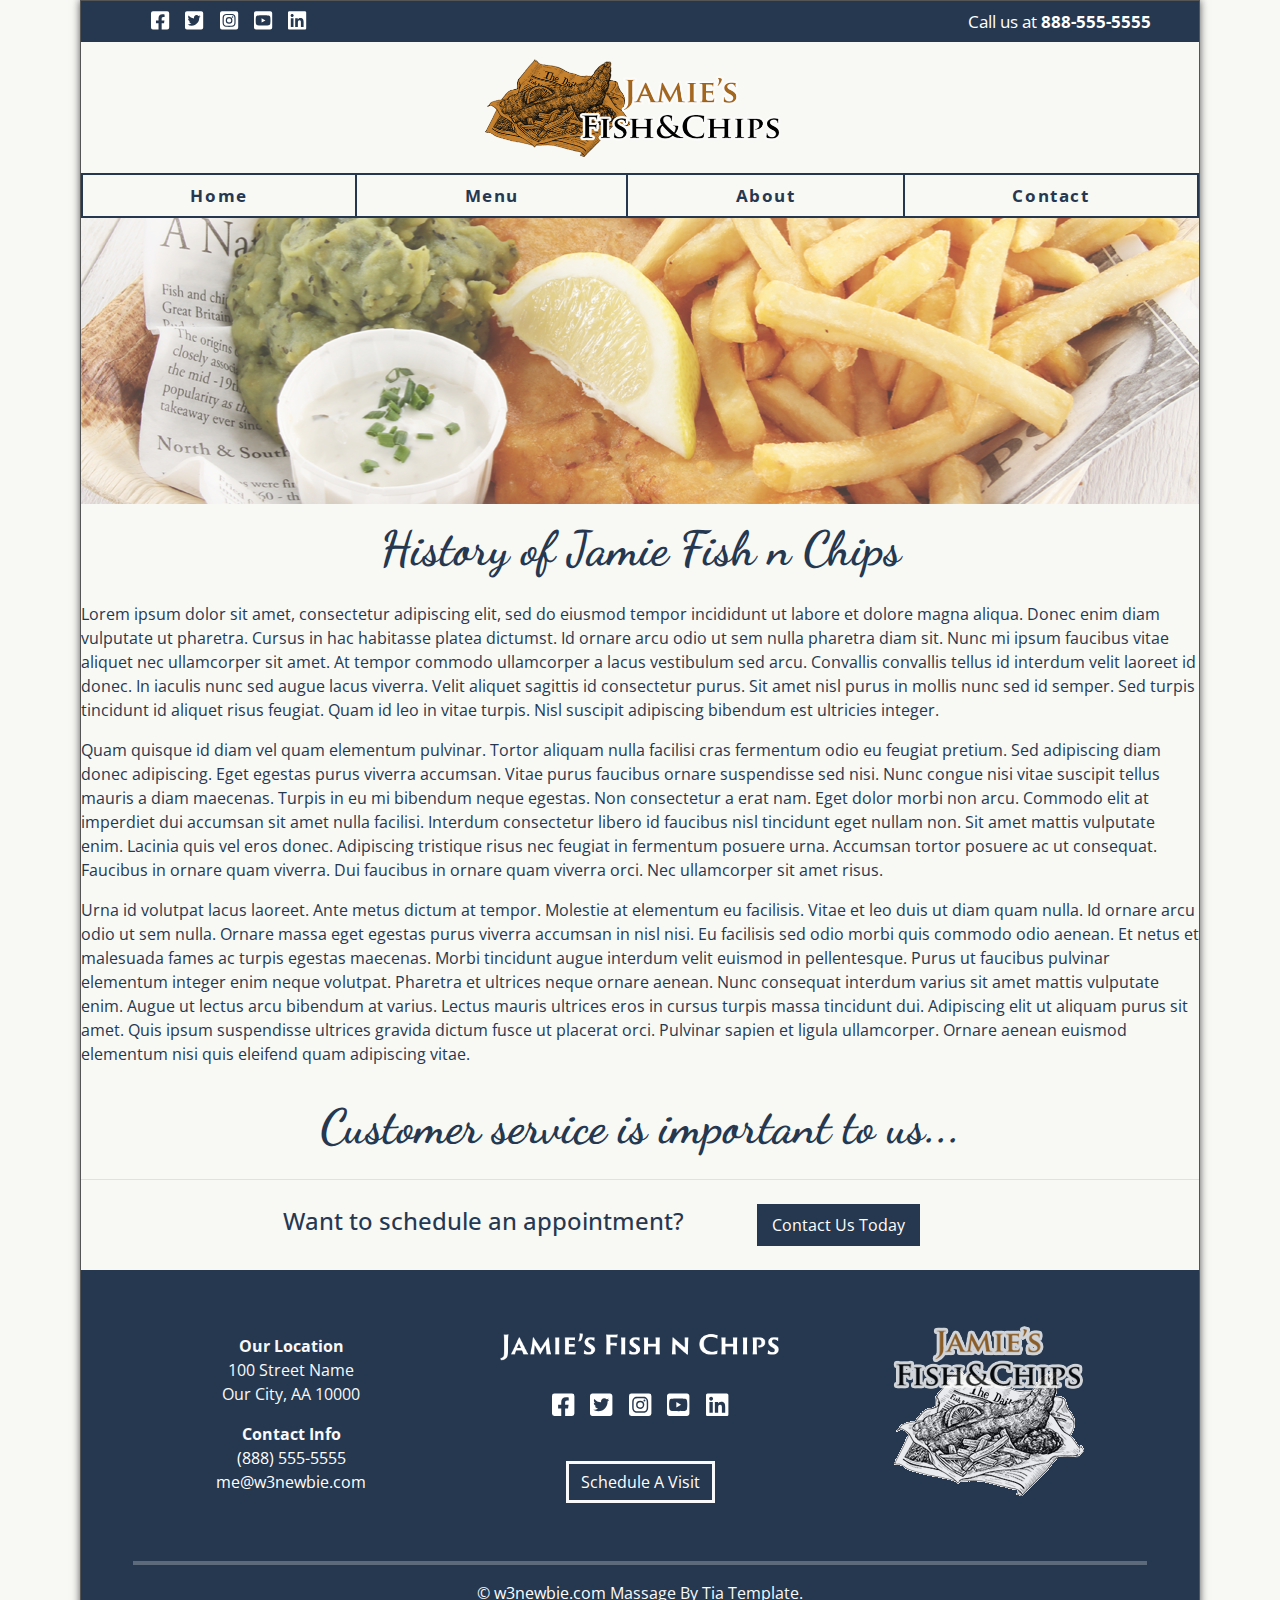
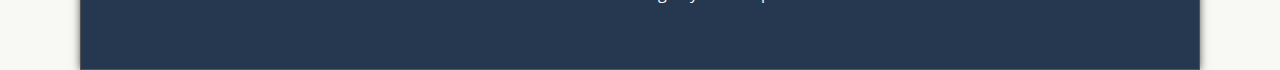
==== commit 0cae0f04: "Almost done About page" ====
--- a/about.html
+++ b/about.html
@@ -98,41 +98,36 @@
 		<img src="img/pier.jpg" alt=""/>
 
       <!-- H1 Heading Title -->
-      <h1 class="title py-3">Our hours of operation.</h1>
+      <h1 class="title py-3">History of Jamie Fish n Chips</h1>
 
-      <!-- Two Column Section -->
-      <div class="row justify-content-center p-3">
-         <div class="col-md-8 col-lg-6">
-            <h3 class="title py-3">sometimes we're on holiday retreats!</h3>
-            <p class="lead">Listed below are our standard weekly hours but if you have familiarized yourself with our services you know all too well that we could be on a massage retreat with our customers, relaxing on a beach or distant tropic!</p>
-            <p class="lead">Interested in learning more about our scheduled retreates, give us a call!</p>
-            <a class="btn btn-green btn-md" href="contact.html">Contact Us Today</a>
-         </div>
-         <div class="col-md-4 col-lg-5 my-auto">
-               <img src="img/hours/hours.jpg" alt=""/>
-         </div>
-      </div>
-      <!-- End Two Column Section -->
+	  <p>Lorem ipsum dolor sit amet, consectetur adipiscing elit, sed do eiusmod tempor incididunt ut labore et dolore magna aliqua. Donec enim diam vulputate ut pharetra. 
+	  Cursus in hac habitasse platea dictumst. Id ornare arcu odio ut sem nulla pharetra diam sit. Nunc mi ipsum faucibus vitae aliquet 
+	  nec ullamcorper sit amet. At tempor commodo ullamcorper a lacus vestibulum sed arcu. 
+	  Convallis convallis tellus id interdum velit laoreet id donec. In iaculis nunc sed augue lacus viverra. Velit aliquet sagittis id consectetur purus. 
+	  Sit amet nisl purus in mollis nunc sed id semper. Sed turpis tincidunt id aliquet risus feugiat. Quam id leo in vitae turpis. Nisl suscipit adipiscing bibendum est ultricies integer.
+	</p>
 
-	<!-- Two Column Section -->
-	<div class="row justify-content-center p-3">
-		<div class="col-md-8 col-lg-6">
-			<h3 class="title py-3">the philosophy of our services.</h3>
-			<p class="lead">Our philosophy revolves around promoting relaxation, comfort, wellness and overall health. Our mind, bodies and souls often need a release that cannot be found through mundane day-to-day activities so when someone comes to us seeking more for themseles we do everything we can to exceed the expectations of clients.</p>
-			<p class="lead">Relaxation, comfort, wellness and overall health is our mission at Massage By Tia. Join us.</p>
-		</div>
-		<div class="col-md-4 col-lg-5 my-auto">
-				<img src="img/home/retreat.jpg" alt=""/>
-		</div>
-		</div>
-		<!-- End Two Column Section -->
+	  <p>Quam quisque id diam vel quam elementum pulvinar. Tortor aliquam nulla facilisi cras fermentum odio eu feugiat pretium. 
+	  Sed adipiscing diam donec adipiscing. Eget egestas purus viverra accumsan. Vitae purus faucibus ornare suspendisse sed nisi. Nunc congue nisi vitae suscipit tellus mauris a diam maecenas. 
+	  Turpis in eu mi bibendum neque egestas. Non consectetur a erat nam. Eget dolor morbi non arcu. Commodo elit at imperdiet dui accumsan sit amet nulla facilisi. Interdum consectetur 
+	  libero id faucibus nisl tincidunt eget nullam non. Sit amet mattis vulputate enim. Lacinia quis vel eros donec. Adipiscing tristique risus nec feugiat in fermentum posuere urna. 
+	  Accumsan tortor posuere ac ut consequat. Faucibus in ornare quam viverra. Dui faucibus in ornare quam viverra orci. Nec ullamcorper sit amet risus.
+	  </p>
+	  
+	  <p>Urna id volutpat lacus laoreet. Ante metus dictum at tempor. Molestie at elementum eu facilisis. Vitae et leo duis ut diam quam nulla. Id ornare arcu odio ut sem nulla. 
+	  Ornare massa eget egestas purus viverra accumsan in nisl nisi. Eu facilisis sed odio morbi quis commodo odio aenean. Et netus et malesuada fames ac turpis egestas maecenas. 
+	  Morbi tincidunt augue interdum velit euismod in pellentesque. Purus ut faucibus pulvinar elementum integer enim neque volutpat. Pharetra et ultrices neque ornare aenean. 
+	  Nunc consequat interdum varius sit amet mattis vulputate enim. Augue ut lectus arcu bibendum at varius. Lectus mauris ultrices eros in cursus turpis massa tincidunt dui. 
+	  Adipiscing elit ut aliquam purus sit amet. Quis ipsum suspendisse ultrices gravida dictum fusce ut placerat orci. Pulvinar sapien et ligula ullamcorper. 
+	  Ornare aenean euismod elementum nisi quis eleifend quam adipiscing vitae.
+	</p>
 
-		</header> <!-- End Header -->
+	</header> <!-- End Header -->
 
 
 
       <!-- H1 Heading Title -->
-      <h1 class="title py-3">our extended massage services...</h1>
+      <h1 class="title py-3">Customer service is important to us...</h1>
 
 
       <!-- Button Callout Section -->
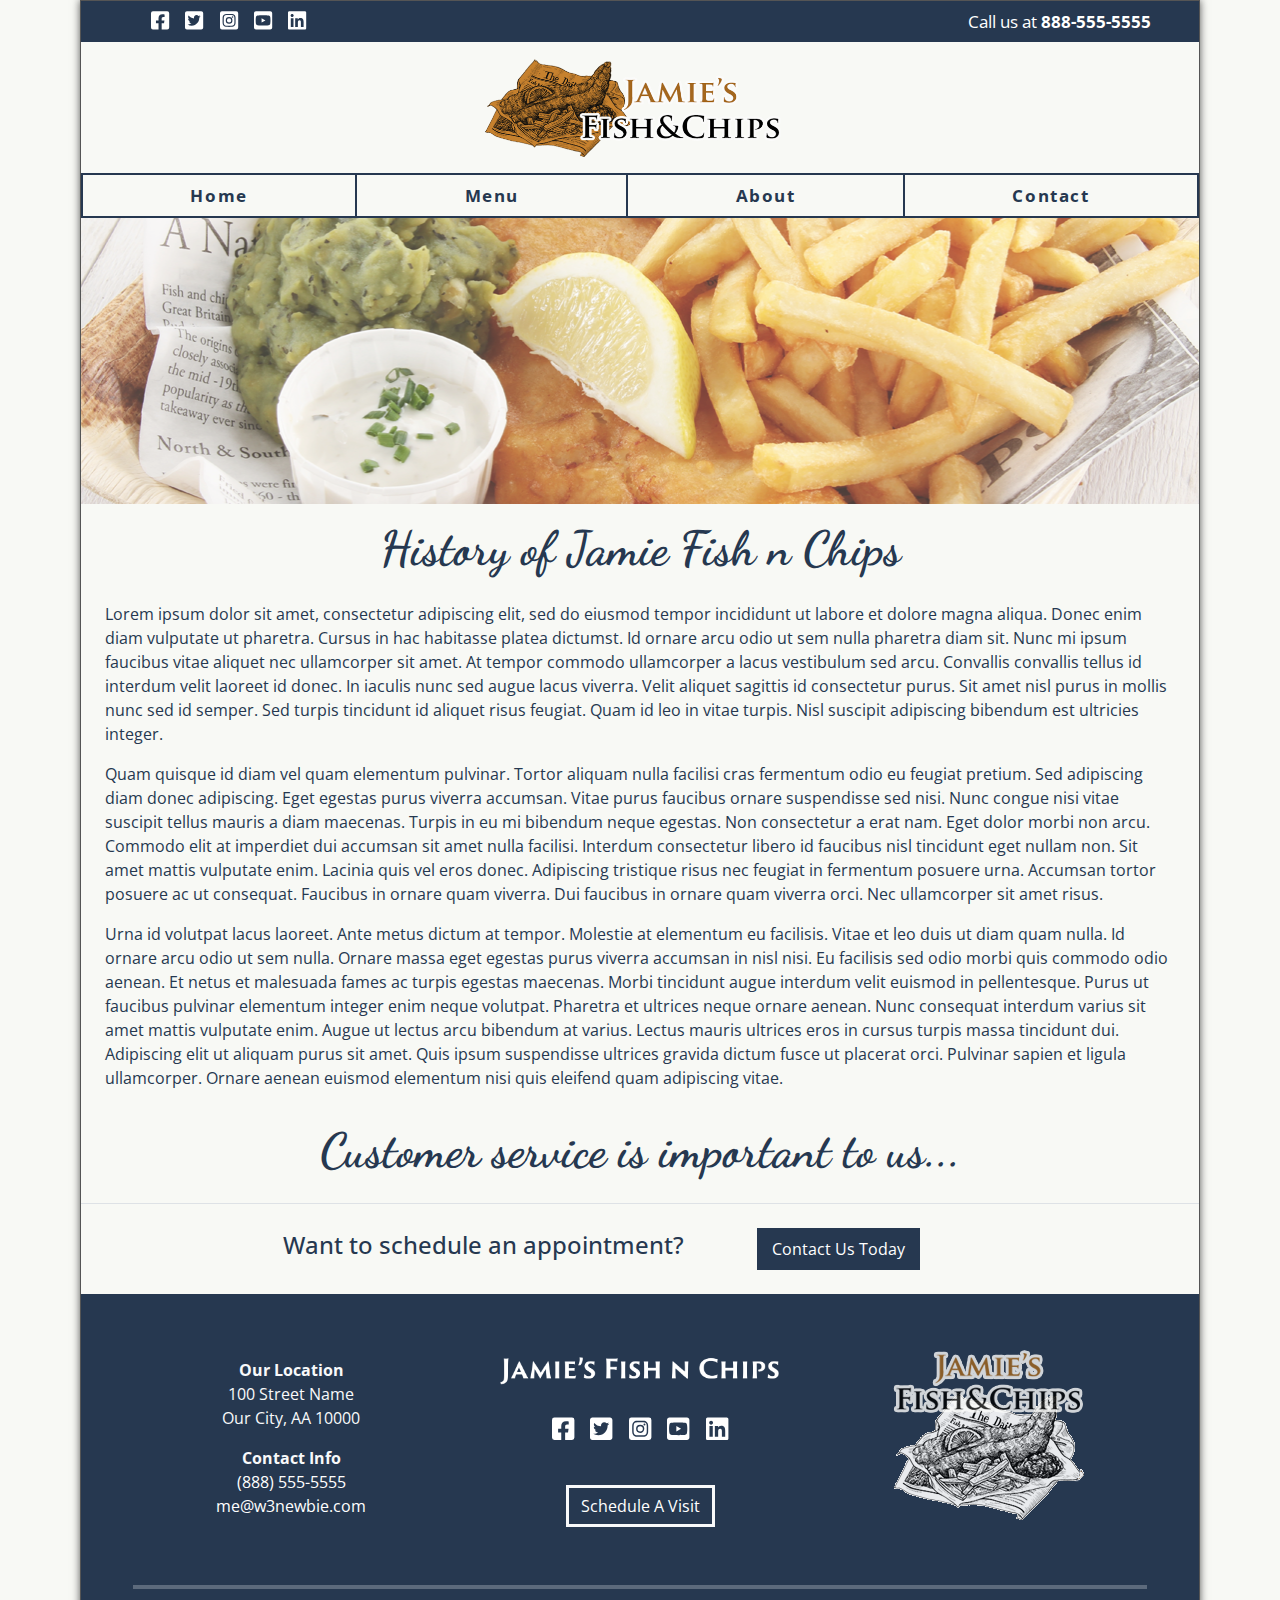
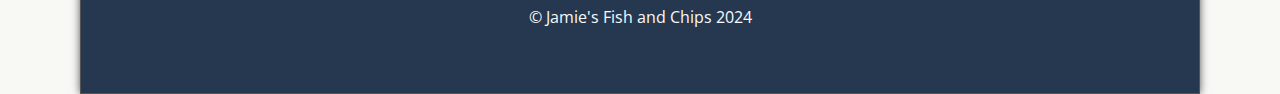
==== commit 9f9f08a3: "Almost done About page2" ====
--- a/about.html
+++ b/about.html
@@ -100,21 +100,21 @@
       <!-- H1 Heading Title -->
       <h1 class="title py-3">History of Jamie Fish n Chips</h1>
 
-	  <p>Lorem ipsum dolor sit amet, consectetur adipiscing elit, sed do eiusmod tempor incididunt ut labore et dolore magna aliqua. Donec enim diam vulputate ut pharetra. 
+	  <p class="px-4">Lorem ipsum dolor sit amet, consectetur adipiscing elit, sed do eiusmod tempor incididunt ut labore et dolore magna aliqua. Donec enim diam vulputate ut pharetra. 
 	  Cursus in hac habitasse platea dictumst. Id ornare arcu odio ut sem nulla pharetra diam sit. Nunc mi ipsum faucibus vitae aliquet 
 	  nec ullamcorper sit amet. At tempor commodo ullamcorper a lacus vestibulum sed arcu. 
 	  Convallis convallis tellus id interdum velit laoreet id donec. In iaculis nunc sed augue lacus viverra. Velit aliquet sagittis id consectetur purus. 
 	  Sit amet nisl purus in mollis nunc sed id semper. Sed turpis tincidunt id aliquet risus feugiat. Quam id leo in vitae turpis. Nisl suscipit adipiscing bibendum est ultricies integer.
 	</p>
 
-	  <p>Quam quisque id diam vel quam elementum pulvinar. Tortor aliquam nulla facilisi cras fermentum odio eu feugiat pretium. 
+	  <p class="px-4">Quam quisque id diam vel quam elementum pulvinar. Tortor aliquam nulla facilisi cras fermentum odio eu feugiat pretium. 
 	  Sed adipiscing diam donec adipiscing. Eget egestas purus viverra accumsan. Vitae purus faucibus ornare suspendisse sed nisi. Nunc congue nisi vitae suscipit tellus mauris a diam maecenas. 
 	  Turpis in eu mi bibendum neque egestas. Non consectetur a erat nam. Eget dolor morbi non arcu. Commodo elit at imperdiet dui accumsan sit amet nulla facilisi. Interdum consectetur 
 	  libero id faucibus nisl tincidunt eget nullam non. Sit amet mattis vulputate enim. Lacinia quis vel eros donec. Adipiscing tristique risus nec feugiat in fermentum posuere urna. 
 	  Accumsan tortor posuere ac ut consequat. Faucibus in ornare quam viverra. Dui faucibus in ornare quam viverra orci. Nec ullamcorper sit amet risus.
 	  </p>
 	  
-	  <p>Urna id volutpat lacus laoreet. Ante metus dictum at tempor. Molestie at elementum eu facilisis. Vitae et leo duis ut diam quam nulla. Id ornare arcu odio ut sem nulla. 
+	  <p class="px-4">Urna id volutpat lacus laoreet. Ante metus dictum at tempor. Molestie at elementum eu facilisis. Vitae et leo duis ut diam quam nulla. Id ornare arcu odio ut sem nulla. 
 	  Ornare massa eget egestas purus viverra accumsan in nisl nisi. Eu facilisis sed odio morbi quis commodo odio aenean. Et netus et malesuada fames ac turpis egestas maecenas. 
 	  Morbi tincidunt augue interdum velit euismod in pellentesque. Purus ut faucibus pulvinar elementum integer enim neque volutpat. Pharetra et ultrices neque ornare aenean. 
 	  Nunc consequat interdum varius sit amet mattis vulputate enim. Augue ut lectus arcu bibendum at varius. Lectus mauris ultrices eros in cursus turpis massa tincidunt dui. 
@@ -173,7 +173,7 @@
 
             <div class="col-12 pb-0">
                <hr class="socket w-100">
-               <p>&copy; <a href="https://w3newbie.com" target="_blank">w3newbie.com</a> Massage By Tia Template.</p>
+               <p>&copy; <a href="" target="_blank"></a>Jamie's Fish and Chips 2024</p>
             </div>
    
          </div> <!-- End Row -->
